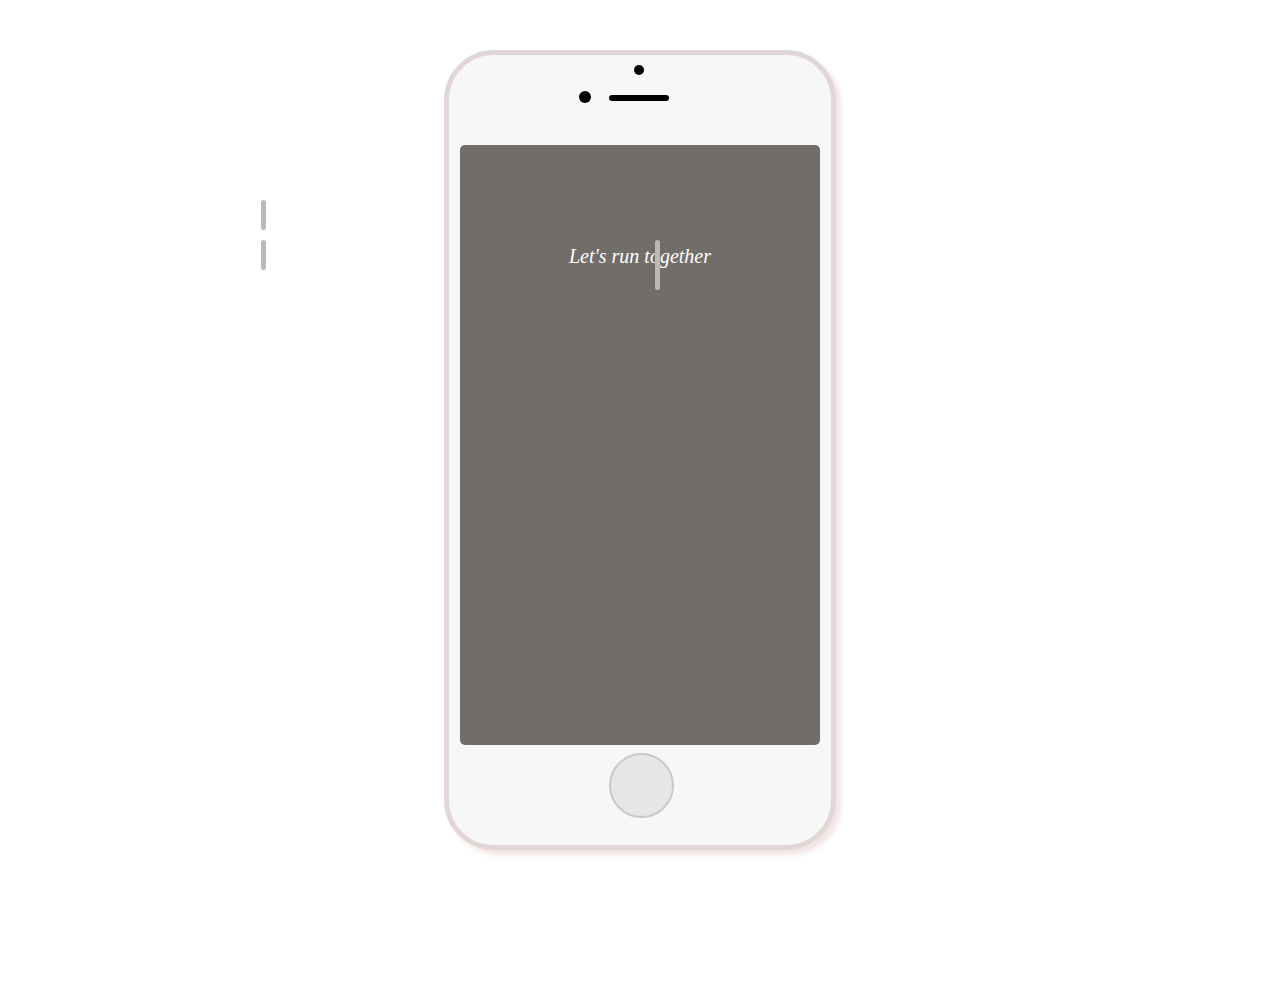
==== Iphone6.html @ 3ab7b302 "Add files via upload" ====
<!DOCTYPE html>
<html lang="en">
<head>
    <meta charset="UTF-8">
    <link rel="stylesheet" href="./css/main.css">
    <title>Iphone6</title>
</head>
<body>
    <div class="container">
        <div class="content">
            <div class="sreen">
            <p class="media">Let's run together<iframe width="360" height="315" src="https://www.youtube.com/embed/m99Py_8NtZE" frameborder="0" allowfullscreen></iframe></p>
            </div>
            <div class="Topelement1"></div>
            <div class="Topelement2"></div>
            <div class="Topelement3"></div>
            <div class="Topelement4"></div>
            </div> 
            <div class="button1"></div>
            <div class="button2"></div>
            <div class="button3"></div>
            <div class="button4"></div>
    </div>
</body>
</html>
---- css/main.css ----
/*基本設定*/
*{
    /*一定藥用boorder-box-調整框架*/
    box-sizing: border-box;
    margin: 0;
    padding: 0;
}

.container {
    padding: 50px;
    height: 1000px;
    margin: 0 auto;
    overflow: auto;
}

.content{  
    border-radius: 50px;
    border: 5px solid #e2d6d6;
    background-color:#f7f7f7;
    width: 392px;
    height: 800px;
    margin: 0 auto;
    overflow: auto;
    box-shadow: 5px 5px 5px #f2e5e5;
}

.sreen {
    position: relative;
    top:90px;
    margin: 0 auto;
    border-radius: 5px;
    background-color:#716d68;
    width: 360px;
    height: 600px;
}

.Topelement1 {
    position:relative;
    top:-590px;
    left:185px;
    border-radius: 50%;
    background-color: black;
    width: 10px;
    height: 10px;
}

.Topelement2 {
    position:relative;
    top:-570px;
    left:160px;
    border-radius: 10px;;
    background-color: black;
    width: 60px;
    height: 6px;
}

.Topelement3 {
    position:relative;
    top:-580px;
    left:130px;
    border-radius: 50%;
    background-color: black;
    width: 12px;
    height: 12px;
}

.Topelement4 {
    position:relative;
    top:70px;
    left:160px;
    border: 2px solid #c9c9c9;
    border-radius: 50%;
    background-color: #e6e6e6;
    width: 65px;
    height: 65px;
}

.button1 {
    position:fixed;
    background-color: #bcb8b2;
    top:200px;
    left: 261px;
    width: 5px;
    height: 30px;
    border-radius: 3px;
}

.button2 {
    position:fixed;
    background-color: #bcb8b2;
    top:240px;
    left: 261px;
    width: 5px;
    height: 30px;
    border-radius: 3px;
}
.button3 {
    position:fixed;
    background-color: #bcb8b2;
    top:240px;
    left: 655px;
    width: 5px;
    height: 50px;
    border-radius: 3px;
}

.button4 {
    
}

.media {
    text-align: center;
    color: #ffffff;
    overflow: auto;
    font-style: italic;
    font-size: 20px;
    font-family: inherit;
    width: 100%;
    position: absolute;
    top: 100px;
}
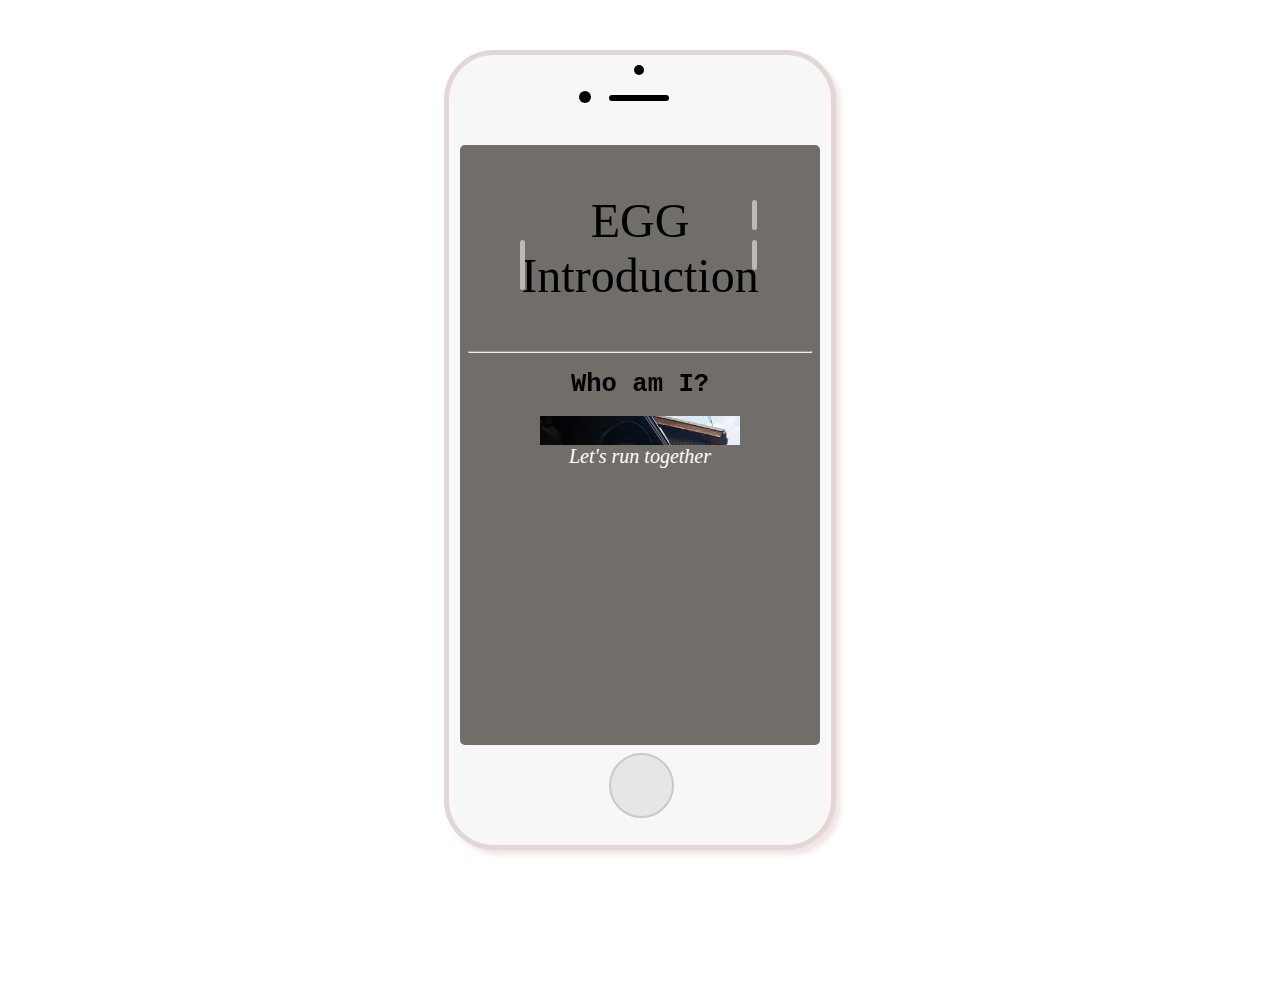
==== commit 4edd341b: "Add files via upload" ====
--- a/Iphone6.html
+++ b/Iphone6.html
@@ -9,17 +9,19 @@
     <div class="container">
         <div class="content">
             <div class="sreen">
-            <p class="media">Let's run together<iframe width="360" height="315" src="https://www.youtube.com/embed/m99Py_8NtZE" frameborder="0" allowfullscreen></iframe></p>
+            <p class="media">Let's run together
+            <iframe width="360" height="315" src="https://www.youtube.com/embed/m99Py_8NtZE" frameborder="0" allowfullscreen></iframe></p>
+            <p class="media2"><iframe width="360" height="315" src="http://toroomegg.github.io/EggWorld.github.io/index.html" frameborder="0" allowfullscreen></iframe></p>
             </div>
             <div class="Topelement1"></div>
             <div class="Topelement2"></div>
             <div class="Topelement3"></div>
             <div class="Topelement4"></div>
-            </div> 
             <div class="button1"></div>
             <div class="button2"></div>
             <div class="button3"></div>
-            <div class="button4"></div>
+            </div> 
+           
     </div>
 </body>
 </html>--- a/css/main.css
+++ b/css/main.css
@@ -76,36 +76,34 @@
 }
 
 .button1 {
-    position:fixed;
+    overflow: auto;
+    position:absolute;
     background-color: #bcb8b2;
     top:200px;
-    left: 261px;
+    left: 752px;
     width: 5px;
     height: 30px;
     border-radius: 3px;
 }
 
 .button2 {
-    position:fixed;
+    position:absolute;
     background-color: #bcb8b2;
     top:240px;
-    left: 261px;
+    left: 752px;
     width: 5px;
     height: 30px;
     border-radius: 3px;
 }
 .button3 {
-    position:fixed;
+    overflow: auto;
+    position: absolute;
     background-color: #bcb8b2;
     top:240px;
-    left: 655px;
+    right: 755px;
     width: 5px;
     height: 50px;
     border-radius: 3px;
-}
-
-.button4 {
-    
 }
 
 .media {
@@ -116,6 +114,17 @@
     font-size: 20px;
     font-family: inherit;
     width: 100%;
+    height: 50%;
     position: absolute;
-    top: 100px;
+    top: 300px;
 }
+.media2 {
+    text-align: center;
+    color: #ffffff;
+    overflow: auto;
+    font-style: italic;
+    font-size: 20px;
+    font-family: inherit;
+    width: 100%;
+    height: 50%;
+}
